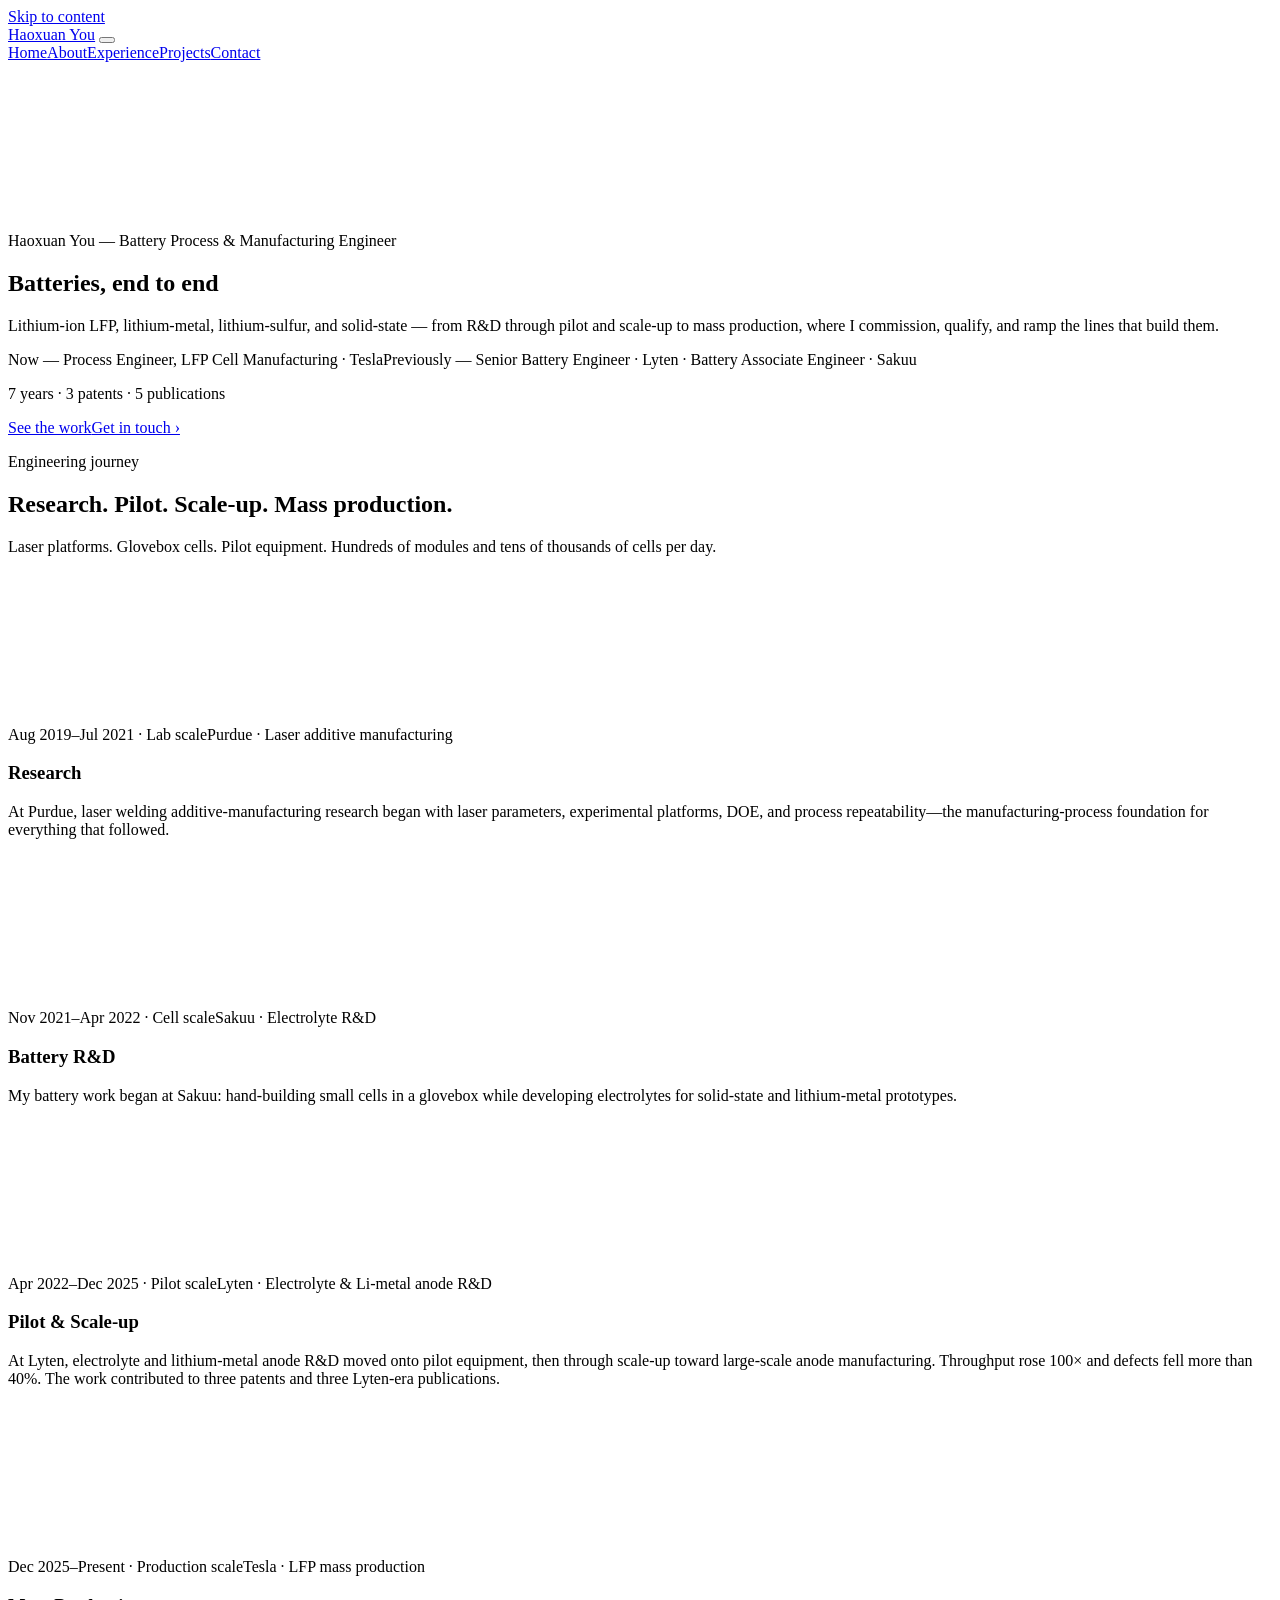
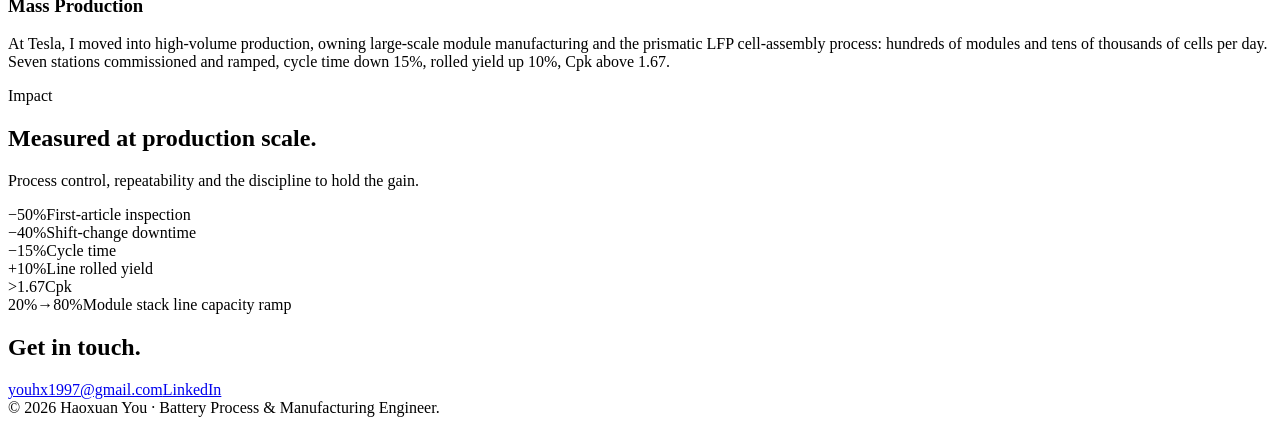
==== public/index.html @ 092e20b1 "Review fixes: skip-link, favicon.svg, per-page OG/Twitter/canonical, noscript nav fallback; remove d" ====
<!doctype html>
<html lang="en">
<head>
  <meta charset="utf-8">
  <meta name="viewport" content="width=device-width,initial-scale=1,viewport-fit=cover">
  <meta name="color-scheme" content="light dark">
  <meta name="theme-color" content="#fbfbfd">
  <link rel="icon" type="image/svg+xml" href="/favicon.svg">
  <link rel="preload" as="image" href="/media/hero-poster.7c458035.jpg" fetchpriority="high">
  <title>Haoxuan You — Battery Process & Manufacturing Engineer</title>
  <meta name="description" content="Haoxuan You — Battery Process & Manufacturing Engineer. LFP, lithium-metal, lithium-sulfur and solid-state, from R&D through pilot and scale-up to mass production.">
  <link rel="canonical" href="https://haoyou.dev/">
  <meta property="og:type" content="website">
  <meta property="og:site_name" content="Haoxuan You">
  <meta property="og:title" content="Haoxuan You — Battery Process & Manufacturing Engineer">
  <meta property="og:description" content="Haoxuan You — Battery Process & Manufacturing Engineer. LFP, lithium-metal, lithium-sulfur and solid-state, from R&D through pilot and scale-up to mass production.">
  <meta property="og:url" content="https://haoyou.dev/">
  <meta property="og:image" content="https://haoyou.dev/media/hero-poster.7c458035.jpg">
  <meta name="twitter:card" content="summary_large_image">
  <meta name="twitter:title" content="Haoxuan You — Battery Process & Manufacturing Engineer">
  <meta name="twitter:description" content="Haoxuan You — Battery Process & Manufacturing Engineer. LFP, lithium-metal, lithium-sulfur and solid-state, from R&D through pilot and scale-up to mass production.">
  <meta name="twitter:image" content="https://haoyou.dev/media/hero-poster.7c458035.jpg">
  <link rel="stylesheet" href="/assets/site.css">
  <noscript><style>
    .nav{position:static;height:auto}
    .nav-inner{flex-wrap:wrap;height:auto;justify-content:center;gap:4px 20px;padding:10px 0}
    .nav-wordmark{position:static}
    .menu-button{display:none!important}
    .nav-links{display:flex!important;position:static;flex-direction:row;flex-wrap:wrap;justify-content:center;gap:4px 22px;padding:0;background:transparent;border:0;backdrop-filter:none;-webkit-backdrop-filter:none}
  </style></noscript>
</head>
<body>
  <a class="skip-link" href="#top">Skip to content</a>
  <nav class="nav" aria-label="Primary navigation">
    <div class="nav-inner">
      <a class="nav-wordmark" href="/">Haoxuan You</a>
      <button class="menu-button" type="button" aria-label="Open navigation" aria-expanded="false"><span></span></button>
      <div class="nav-links">
        <a href="/" aria-current="page">Home</a><a href="/about">About</a><a href="/experience">Experience</a><a href="/projects">Projects</a><a href="#contact">Contact</a>
      </div>
    </div>
  </nav>

  <main id="top">
    <section class="hero dark" aria-labelledby="hero-title">
          <div class="hero-media video-fallback" data-video-frame>
            <video autoplay muted playsinline loop preload="auto" poster="/media/hero-poster.7c458035.jpg" data-hatch-src="/media/hero.0034bd79.mp4" aria-hidden="true"></video>
          </div>
          <div class="hero-content wrap">
            <p class="hero-kicker">Haoxuan You — Battery Process &amp; Manufacturing Engineer</p>
            <h1 id="hero-title">Batteries, end to end</h1>
            <p class="hero-sub">Lithium-ion LFP, lithium-metal, lithium-sulfur, and solid-state — from R&amp;D through pilot and scale-up to mass production, where I commission, qualify, and ramp the lines that build them.</p>
            <p class="hero-identity"><span>Now — Process Engineer, LFP Cell Manufacturing · Tesla</span><span>Previously — Senior Battery Engineer · Lyten · Battery Associate Engineer · Sakuu</span></p>
            <p class="hero-stats">7 years · 3 patents · 5 publications</p>
            <div class="hero-actions"><a class="btn-primary" href="/projects">See the work</a><a class="text-link" href="#contact">Get in touch ›</a></div>
          </div>
        </section>
    
    <section class="journey-scroll dark" id="journey" aria-labelledby="journey-title">
          <div class="journey-intro"><div class="wrap"><p class="eyebrow">Engineering journey</p><h2 class="section-title" id="journey-title">Research. Pilot. Scale-up. Mass production.</h2><p class="lede">Laser platforms. Glovebox cells. Pilot equipment. Hundreds of modules and tens of thousands of cells per day.</p></div></div>
          <article class="journey-chapter video-fallback" style="background-image:url('/media/journey-research-poster.9006ab3f.jpg')" data-video-frame>
            <video muted playsinline loop preload="metadata" poster="/media/journey-research-poster.9006ab3f.jpg" src="/media/journey-research.bdb1dd81.mp4" aria-hidden="true"></video>
            <div class="journey-copy"><div><div class="journey-meta"><span class="journey-era">Aug 2019–Jul 2021 · Lab scale</span><span class="journey-tag">Purdue · Laser additive manufacturing</span></div><h3>Research</h3><p>At Purdue, laser welding additive-manufacturing research began with laser parameters, experimental platforms, DOE, and process repeatability—the manufacturing-process foundation for everything that followed.</p></div></div>
          </article>
          <article class="journey-chapter video-fallback light" style="background-image:url('/media/journey-sakuu-poster.8e9dbe73.jpg')" data-video-frame>
            <video muted playsinline loop preload="metadata" poster="/media/journey-sakuu-poster.8e9dbe73.jpg" src="/media/journey-sakuu.5ba047b7.mp4" aria-hidden="true"></video>
            <div class="journey-copy"><div><div class="journey-meta"><span class="journey-era">Nov 2021–Apr 2022 · Cell scale</span><span class="journey-tag">Sakuu · Electrolyte R&amp;D</span></div><h3>Battery R&amp;D</h3><p>My battery work began at Sakuu: hand-building small cells in a glovebox while developing electrolytes for solid-state and lithium-metal prototypes.</p></div></div>
          </article>
          <article class="journey-chapter video-fallback" style="background-image:url('/media/journey-lyten-poster.89b0fc68.jpg')" data-video-frame>
            <video muted playsinline loop preload="metadata" poster="/media/journey-lyten-poster.89b0fc68.jpg" src="/media/journey-lyten.e0c80932.mp4" aria-hidden="true"></video>
            <div class="journey-copy"><div><div class="journey-meta"><span class="journey-era">Apr 2022–Dec 2025 · Pilot scale</span><span class="journey-tag">Lyten · Electrolyte &amp; Li-metal anode R&amp;D</span></div><h3>Pilot &amp; Scale-up</h3><p>At Lyten, electrolyte and lithium-metal anode R&amp;D moved onto pilot equipment, then through scale-up toward large-scale anode manufacturing. Throughput rose 100× and defects fell more than 40%. The work contributed to three patents and three Lyten-era publications.</p></div></div>
          </article>
          <article class="journey-chapter video-fallback light" style="background-image:url('/media/journey-tesla-poster.0ee43e61.jpg')" data-video-frame>
            <video muted playsinline loop preload="metadata" poster="/media/journey-tesla-poster.0ee43e61.jpg" src="/media/journey-tesla.8daadf49.mp4" aria-hidden="true"></video>
            <div class="journey-copy"><div><div class="journey-meta"><span class="journey-era">Dec 2025–Present · Production scale</span><span class="journey-tag">Tesla · LFP mass production</span></div><h3>Mass Production</h3><p>At Tesla, I moved into high-volume production, owning large-scale module manufacturing and the prismatic LFP cell-assembly process: hundreds of modules and tens of thousands of cells per day. Seven stations commissioned and ramped, cycle time down 15%, rolled yield up 10%, Cpk above 1.67.</p></div></div>
          </article>
        </section>
    
    <section class="metrics" id="impact" aria-labelledby="metrics-title">
          <div class="wrap">
            <div class="section-head"><div><p class="eyebrow">Impact</p><h2 class="section-title" id="metrics-title">Measured at production scale.</h2></div><p class="lede">Process control, repeatability and the discipline to hold the gain.</p></div>
            <div class="metric-grid">
              <article class="metric"><span class="metric-number" data-value="50" data-prefix="−" data-suffix="%">−50%</span><span class="metric-label">First-article inspection</span></article>
              <article class="metric"><span class="metric-number" data-value="40" data-prefix="−" data-suffix="%">−40%</span><span class="metric-label">Shift-change downtime</span></article>
              <article class="metric"><span class="metric-number" data-value="15" data-prefix="−" data-suffix="%">−15%</span><span class="metric-label">Cycle time</span></article>
              <article class="metric"><span class="metric-number" data-value="10" data-prefix="+" data-suffix="%">+10%</span><span class="metric-label">Line rolled yield</span></article>
              <article class="metric"><span class="metric-number" data-value="1.67" data-prefix="&gt;" data-suffix="">&gt;1.67</span><span class="metric-label">Cpk</span></article>
              <article class="metric"><span class="metric-number" data-value="80" data-prefix="20%→" data-suffix="%">20%→80%</span><span class="metric-label">Module stack line capacity ramp</span></article>
            </div>
          </div>
        </section>
    
    <section class="contact dark section-dark" id="contact" aria-labelledby="contact-title"><div class="wrap contact-inner"><h2 class="section-title" id="contact-title">Get in touch.</h2><a class="btn-primary" href="mailto:youhx1997@gmail.com">youhx1997@gmail.com</a><a class="btn-primary" href="https://www.linkedin.com/in/youhaoxuan/" target="_blank" rel="noopener">LinkedIn</a></div></section>
  </main>

<footer><div class="wrap"><div class="footer-row"><span>© 2026 Haoxuan You · Battery Process &amp; Manufacturing Engineer.</span></div></div></footer>

  <script src="/assets/site.js" defer></script>
</body>
</html>
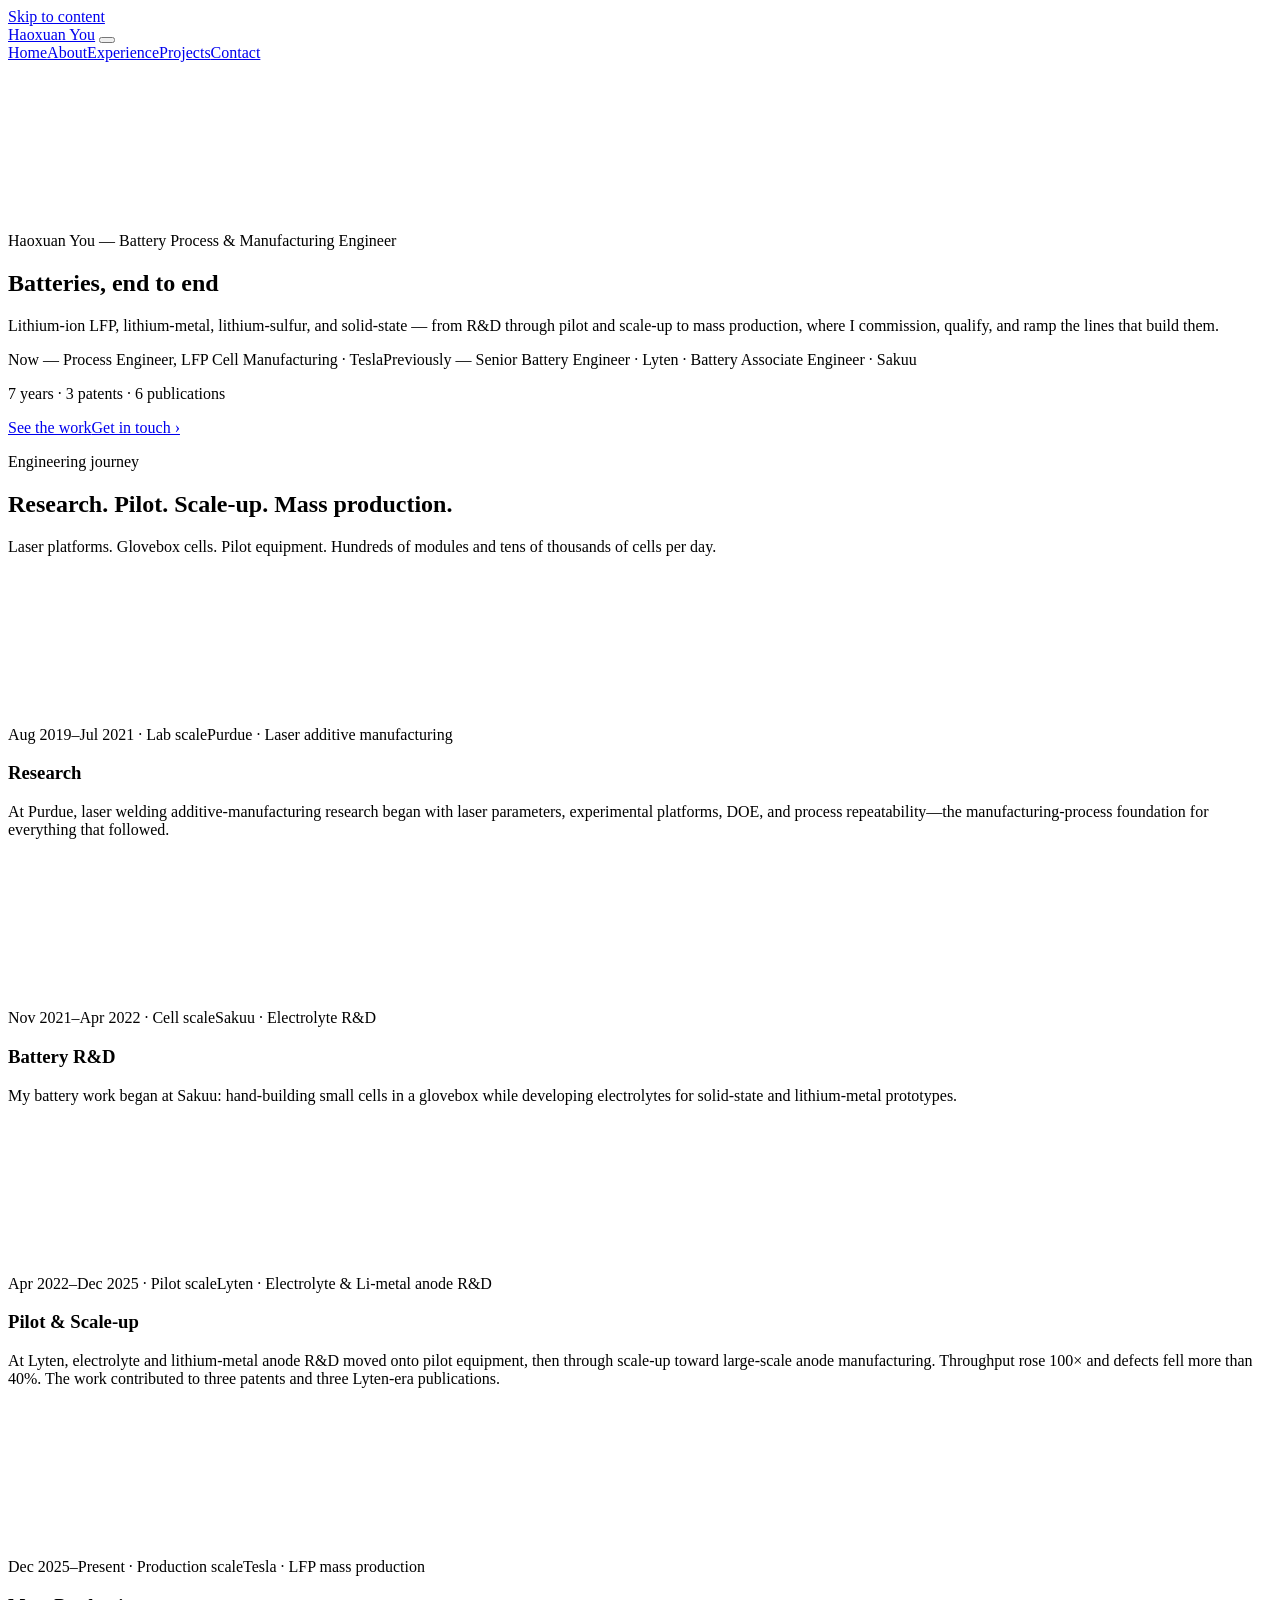
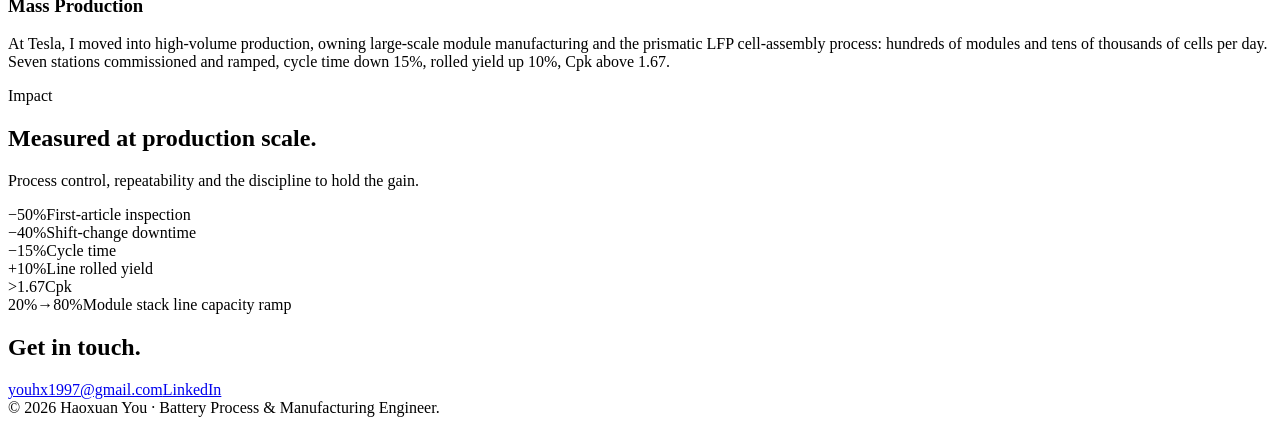
==== commit 35abe918: "Home: publication count 5 -> 6" ====
--- a/public/index.html
+++ b/public/index.html
@@ -6,20 +6,39 @@
   <meta name="color-scheme" content="light dark">
   <meta name="theme-color" content="#fbfbfd">
   <link rel="icon" type="image/svg+xml" href="/favicon.svg">
-  <link rel="preload" as="image" href="/media/hero-poster.7c458035.jpg" fetchpriority="high">
+  <link rel="preload" as="image" href="/media/hero-poster.5fdd047c.jpg" fetchpriority="high">
   <title>Haoxuan You — Battery Process & Manufacturing Engineer</title>
   <meta name="description" content="Haoxuan You — Battery Process & Manufacturing Engineer. LFP, lithium-metal, lithium-sulfur and solid-state, from R&D through pilot and scale-up to mass production.">
   <link rel="canonical" href="https://haoyou.dev/">
+  <script type="application/ld+json">
+  {
+    "@context": "https://schema.org",
+    "@type": "Person",
+    "name": "Haoxuan You",
+    "url": "https://haoyou.dev/",
+    "jobTitle": "Battery Process & Manufacturing Engineer",
+    "worksFor": {"@type": "Organization", "name": "Tesla"},
+    "alumniOf": [
+      {"@type": "CollegeOrUniversity", "name": "Purdue University"},
+      {"@type": "CollegeOrUniversity", "name": "University of Iowa"}
+    ],
+    "knowsAbout": ["LFP battery manufacturing", "lithium-metal batteries", "lithium-sulfur batteries", "solid-state batteries", "battery manufacturing scale-up", "laser welding", "statistical process control"],
+    "sameAs": [
+      "https://www.linkedin.com/in/youhaoxuan/",
+      "https://github.com/youhaoxuan"
+    ]
+  }
+  </script>
   <meta property="og:type" content="website">
   <meta property="og:site_name" content="Haoxuan You">
   <meta property="og:title" content="Haoxuan You — Battery Process & Manufacturing Engineer">
   <meta property="og:description" content="Haoxuan You — Battery Process & Manufacturing Engineer. LFP, lithium-metal, lithium-sulfur and solid-state, from R&D through pilot and scale-up to mass production.">
   <meta property="og:url" content="https://haoyou.dev/">
-  <meta property="og:image" content="https://haoyou.dev/media/hero-poster.7c458035.jpg">
+  <meta property="og:image" content="https://haoyou.dev/media/hero-poster.5fdd047c.jpg">
   <meta name="twitter:card" content="summary_large_image">
   <meta name="twitter:title" content="Haoxuan You — Battery Process & Manufacturing Engineer">
   <meta name="twitter:description" content="Haoxuan You — Battery Process & Manufacturing Engineer. LFP, lithium-metal, lithium-sulfur and solid-state, from R&D through pilot and scale-up to mass production.">
-  <meta name="twitter:image" content="https://haoyou.dev/media/hero-poster.7c458035.jpg">
+  <meta name="twitter:image" content="https://haoyou.dev/media/hero-poster.5fdd047c.jpg">
   <link rel="stylesheet" href="/assets/site.css">
   <noscript><style>
     .nav{position:static;height:auto}
@@ -44,14 +63,14 @@
   <main id="top">
     <section class="hero dark" aria-labelledby="hero-title">
           <div class="hero-media video-fallback" data-video-frame>
-            <video autoplay muted playsinline loop preload="auto" poster="/media/hero-poster.7c458035.jpg" data-hatch-src="/media/hero.0034bd79.mp4" aria-hidden="true"></video>
+            <video autoplay muted playsinline loop preload="auto" poster="/media/hero-poster.5fdd047c.jpg" data-hatch-src="/media/hero.d494fdab.mp4" aria-hidden="true"></video>
           </div>
           <div class="hero-content wrap">
             <p class="hero-kicker">Haoxuan You — Battery Process &amp; Manufacturing Engineer</p>
             <h1 id="hero-title">Batteries, end to end</h1>
             <p class="hero-sub">Lithium-ion LFP, lithium-metal, lithium-sulfur, and solid-state — from R&amp;D through pilot and scale-up to mass production, where I commission, qualify, and ramp the lines that build them.</p>
             <p class="hero-identity"><span>Now — Process Engineer, LFP Cell Manufacturing · Tesla</span><span>Previously — Senior Battery Engineer · Lyten · Battery Associate Engineer · Sakuu</span></p>
-            <p class="hero-stats">7 years · 3 patents · 5 publications</p>
+            <p class="hero-stats">7 years · 3 patents · 6 publications</p>
             <div class="hero-actions"><a class="btn-primary" href="/projects">See the work</a><a class="text-link" href="#contact">Get in touch ›</a></div>
           </div>
         </section>
@@ -70,8 +89,8 @@
             <video muted playsinline loop preload="metadata" poster="/media/journey-lyten-poster.89b0fc68.jpg" src="/media/journey-lyten.e0c80932.mp4" aria-hidden="true"></video>
             <div class="journey-copy"><div><div class="journey-meta"><span class="journey-era">Apr 2022–Dec 2025 · Pilot scale</span><span class="journey-tag">Lyten · Electrolyte &amp; Li-metal anode R&amp;D</span></div><h3>Pilot &amp; Scale-up</h3><p>At Lyten, electrolyte and lithium-metal anode R&amp;D moved onto pilot equipment, then through scale-up toward large-scale anode manufacturing. Throughput rose 100× and defects fell more than 40%. The work contributed to three patents and three Lyten-era publications.</p></div></div>
           </article>
-          <article class="journey-chapter video-fallback light" style="background-image:url('/media/journey-tesla-poster.0ee43e61.jpg')" data-video-frame>
-            <video muted playsinline loop preload="metadata" poster="/media/journey-tesla-poster.0ee43e61.jpg" src="/media/journey-tesla.8daadf49.mp4" aria-hidden="true"></video>
+          <article class="journey-chapter video-fallback light" style="background-image:url('/media/journey-tesla-poster.3b590bd9.jpg')" data-video-frame>
+            <video muted playsinline loop preload="metadata" poster="/media/journey-tesla-poster.3b590bd9.jpg" src="/media/journey-tesla.d0e2214a.mp4" aria-hidden="true"></video>
             <div class="journey-copy"><div><div class="journey-meta"><span class="journey-era">Dec 2025–Present · Production scale</span><span class="journey-tag">Tesla · LFP mass production</span></div><h3>Mass Production</h3><p>At Tesla, I moved into high-volume production, owning large-scale module manufacturing and the prismatic LFP cell-assembly process: hundreds of modules and tens of thousands of cells per day. Seven stations commissioned and ramped, cycle time down 15%, rolled yield up 10%, Cpk above 1.67.</p></div></div>
           </article>
         </section>
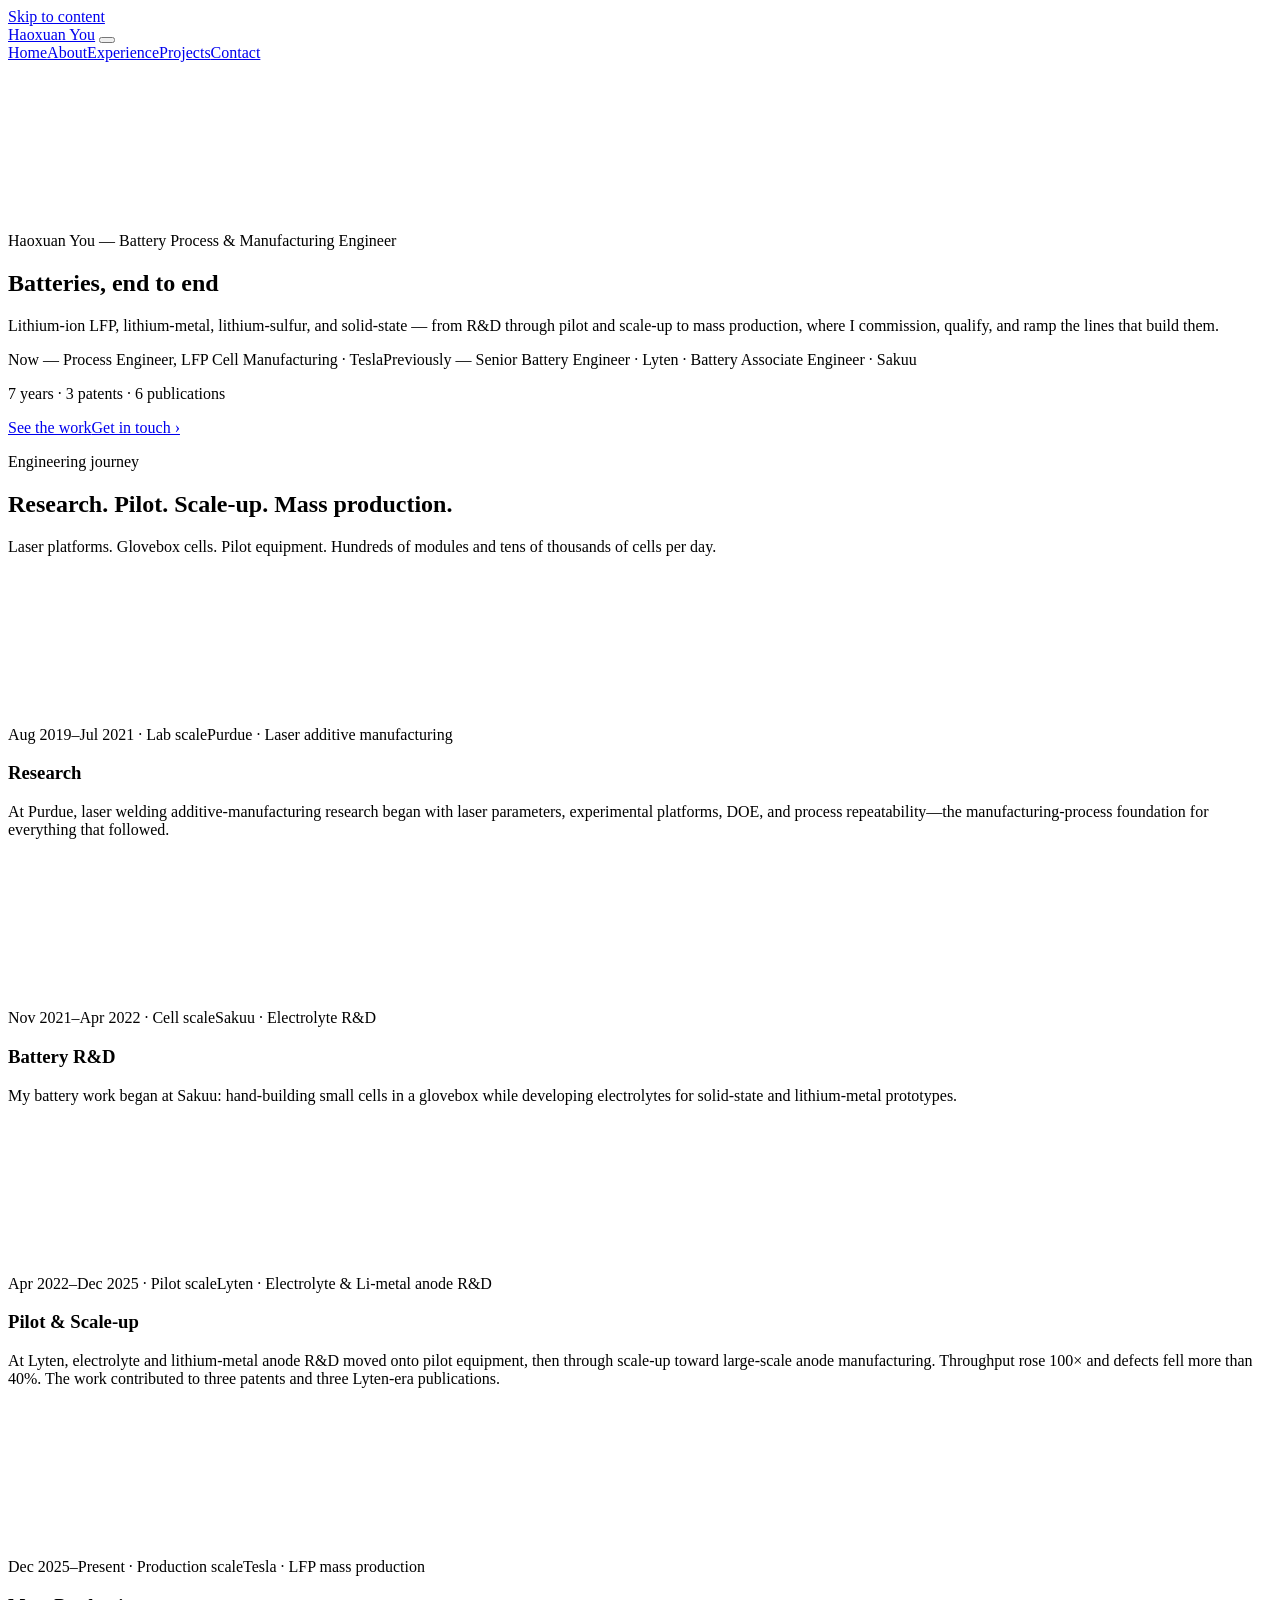
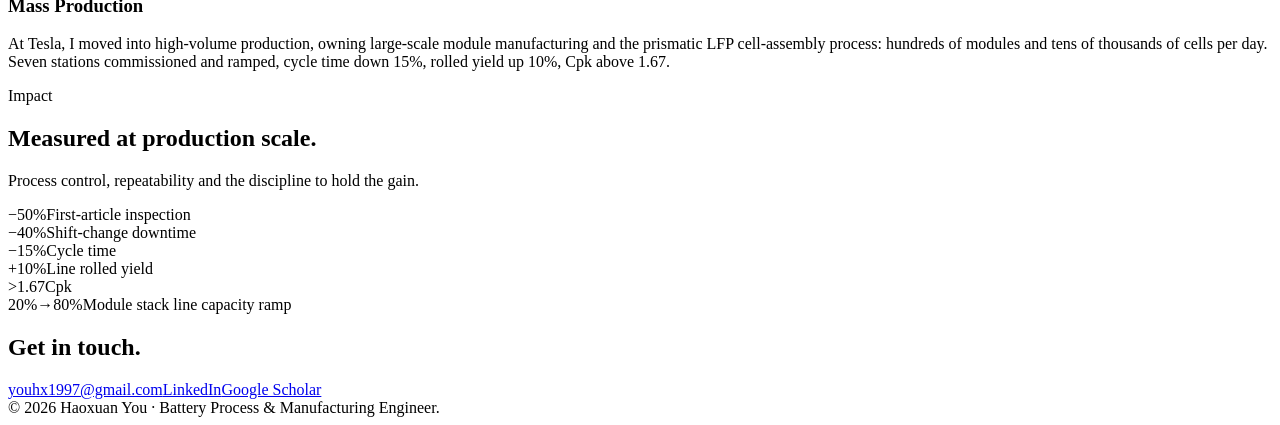
==== commit 1abd6520: "Add Google Scholar to sameAs and Contact (index)" ====
--- a/public/index.html
+++ b/public/index.html
@@ -25,7 +25,8 @@
     "knowsAbout": ["LFP battery manufacturing", "lithium-metal batteries", "lithium-sulfur batteries", "solid-state batteries", "battery manufacturing scale-up", "laser welding", "statistical process control"],
     "sameAs": [
       "https://www.linkedin.com/in/youhaoxuan/",
-      "https://github.com/youhaoxuan"
+      "https://github.com/youhaoxuan",
+      "https://scholar.google.com/citations?user=OTi3fYYAAAAJ"
     ]
   }
   </script>
@@ -109,7 +110,7 @@
           </div>
         </section>
     
-    <section class="contact dark section-dark" id="contact" aria-labelledby="contact-title"><div class="wrap contact-inner"><h2 class="section-title" id="contact-title">Get in touch.</h2><a class="btn-primary" href="mailto:youhx1997@gmail.com">youhx1997@gmail.com</a><a class="btn-primary" href="https://www.linkedin.com/in/youhaoxuan/" target="_blank" rel="noopener">LinkedIn</a></div></section>
+    <section class="contact dark section-dark" id="contact" aria-labelledby="contact-title"><div class="wrap contact-inner"><h2 class="section-title" id="contact-title">Get in touch.</h2><a class="btn-primary" href="mailto:youhx1997@gmail.com">youhx1997@gmail.com</a><a class="btn-primary" href="https://www.linkedin.com/in/youhaoxuan/" target="_blank" rel="noopener">LinkedIn</a><a class="btn-primary" href="https://scholar.google.com/citations?user=OTi3fYYAAAAJ" target="_blank" rel="noopener">Google Scholar</a></div></section>
   </main>
 
 <footer><div class="wrap"><div class="footer-row"><span>© 2026 Haoxuan You · Battery Process &amp; Manufacturing Engineer.</span></div></div></footer>
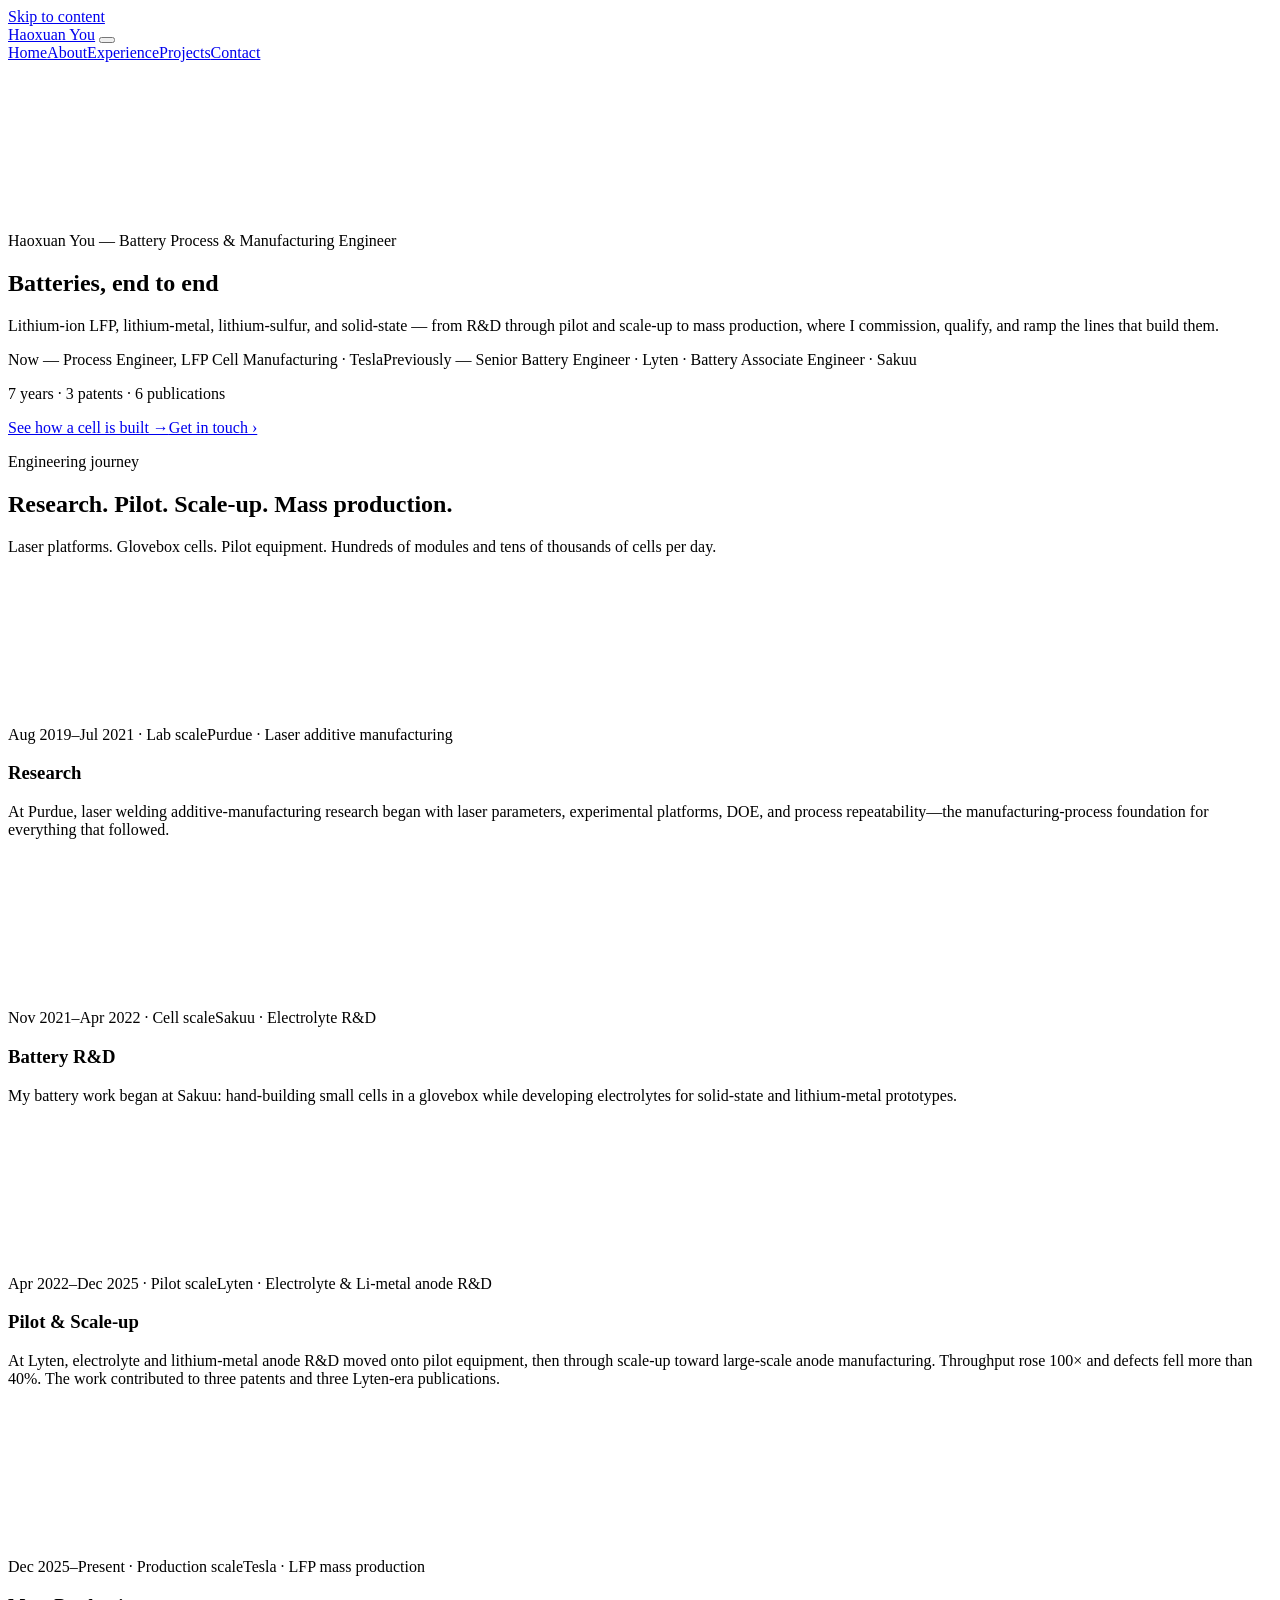
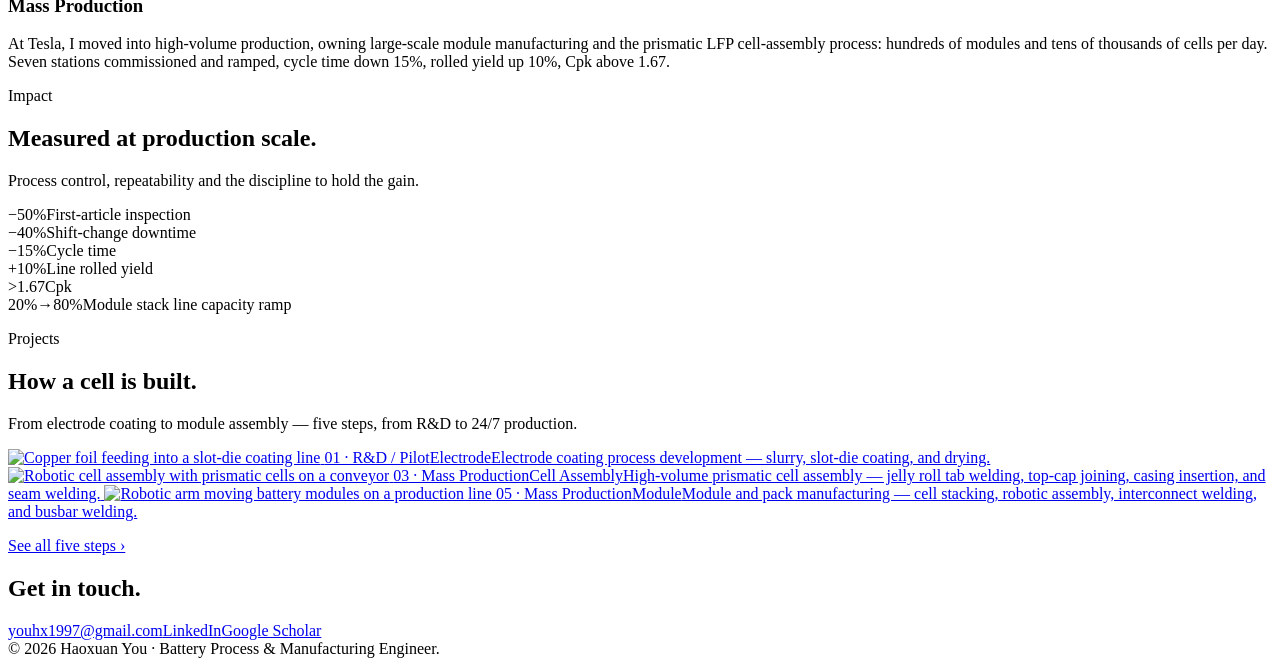
==== commit 822b07a3: "Homepage: add Selected work preview and hero CTA to Projects - New 'How a cell is built.' preview se" ====
--- a/public/index.html
+++ b/public/index.html
@@ -72,7 +72,7 @@
             <p class="hero-sub">Lithium-ion LFP, lithium-metal, lithium-sulfur, and solid-state — from R&amp;D through pilot and scale-up to mass production, where I commission, qualify, and ramp the lines that build them.</p>
             <p class="hero-identity"><span>Now — Process Engineer, LFP Cell Manufacturing · Tesla</span><span>Previously — Senior Battery Engineer · Lyten · Battery Associate Engineer · Sakuu</span></p>
             <p class="hero-stats">7 years · 3 patents · 6 publications</p>
-            <div class="hero-actions"><a class="btn-primary" href="/projects">See the work</a><a class="text-link" href="#contact">Get in touch ›</a></div>
+            <div class="hero-actions"><a class="btn-primary" href="/projects">See how a cell is built →</a><a class="text-link" href="#contact">Get in touch ›</a></div>
           </div>
         </section>
     
@@ -110,6 +110,27 @@
           </div>
         </section>
     
+    <section class="preview section-tint" id="selected-work" aria-labelledby="preview-title">
+      <div class="wrap">
+        <div class="section-head"><div><p class="eyebrow">Projects</p><h2 class="section-title" id="preview-title">How a cell is built.</h2></div><p class="lede">From electrode coating to module assembly — five steps, from R&amp;D to 24/7 production.</p></div>
+        <div class="preview-grid">
+          <a class="preview-card card" href="/projects#anatomy">
+            <span class="preview-media"><img src="/media/process-electrode-poster.9fb7b5e2.jpg" alt="Copper foil feeding into a slot-die coating line" width="1280" height="720" loading="lazy" decoding="async"></span>
+            <span class="preview-copy"><span class="preview-meta">01 · R&amp;D / Pilot</span><span class="preview-title">Electrode</span><span class="preview-text">Electrode coating process development — slurry, slot-die coating, and drying.</span></span>
+          </a>
+          <a class="preview-card card" href="/projects#anatomy">
+            <span class="preview-media"><img src="/media/process-cellassembly-poster.aacad07c.jpg" alt="Robotic cell assembly with prismatic cells on a conveyor" width="1280" height="720" loading="lazy" decoding="async"></span>
+            <span class="preview-copy"><span class="preview-meta">03 · Mass Production</span><span class="preview-title">Cell Assembly</span><span class="preview-text">High-volume prismatic cell assembly — jelly roll tab welding, top-cap joining, casing insertion, and seam welding.</span></span>
+          </a>
+          <a class="preview-card card" href="/projects#anatomy">
+            <span class="preview-media"><img src="/media/process-module-poster.93211bb8.jpg" alt="Robotic arm moving battery modules on a production line" width="1280" height="720" loading="lazy" decoding="async"></span>
+            <span class="preview-copy"><span class="preview-meta">05 · Mass Production</span><span class="preview-title">Module</span><span class="preview-text">Module and pack manufacturing — cell stacking, robotic assembly, interconnect welding, and busbar welding.</span></span>
+          </a>
+        </div>
+        <p class="preview-more"><a class="text-link" href="/projects">See all five steps ›</a></p>
+      </div>
+    </section>
+
     <section class="contact dark section-dark" id="contact" aria-labelledby="contact-title"><div class="wrap contact-inner"><h2 class="section-title" id="contact-title">Get in touch.</h2><a class="btn-primary" href="mailto:youhx1997@gmail.com">youhx1997@gmail.com</a><a class="btn-primary" href="https://www.linkedin.com/in/youhaoxuan/" target="_blank" rel="noopener">LinkedIn</a><a class="btn-primary" href="https://scholar.google.com/citations?user=OTi3fYYAAAAJ" target="_blank" rel="noopener">Google Scholar</a></div></section>
   </main>
 
